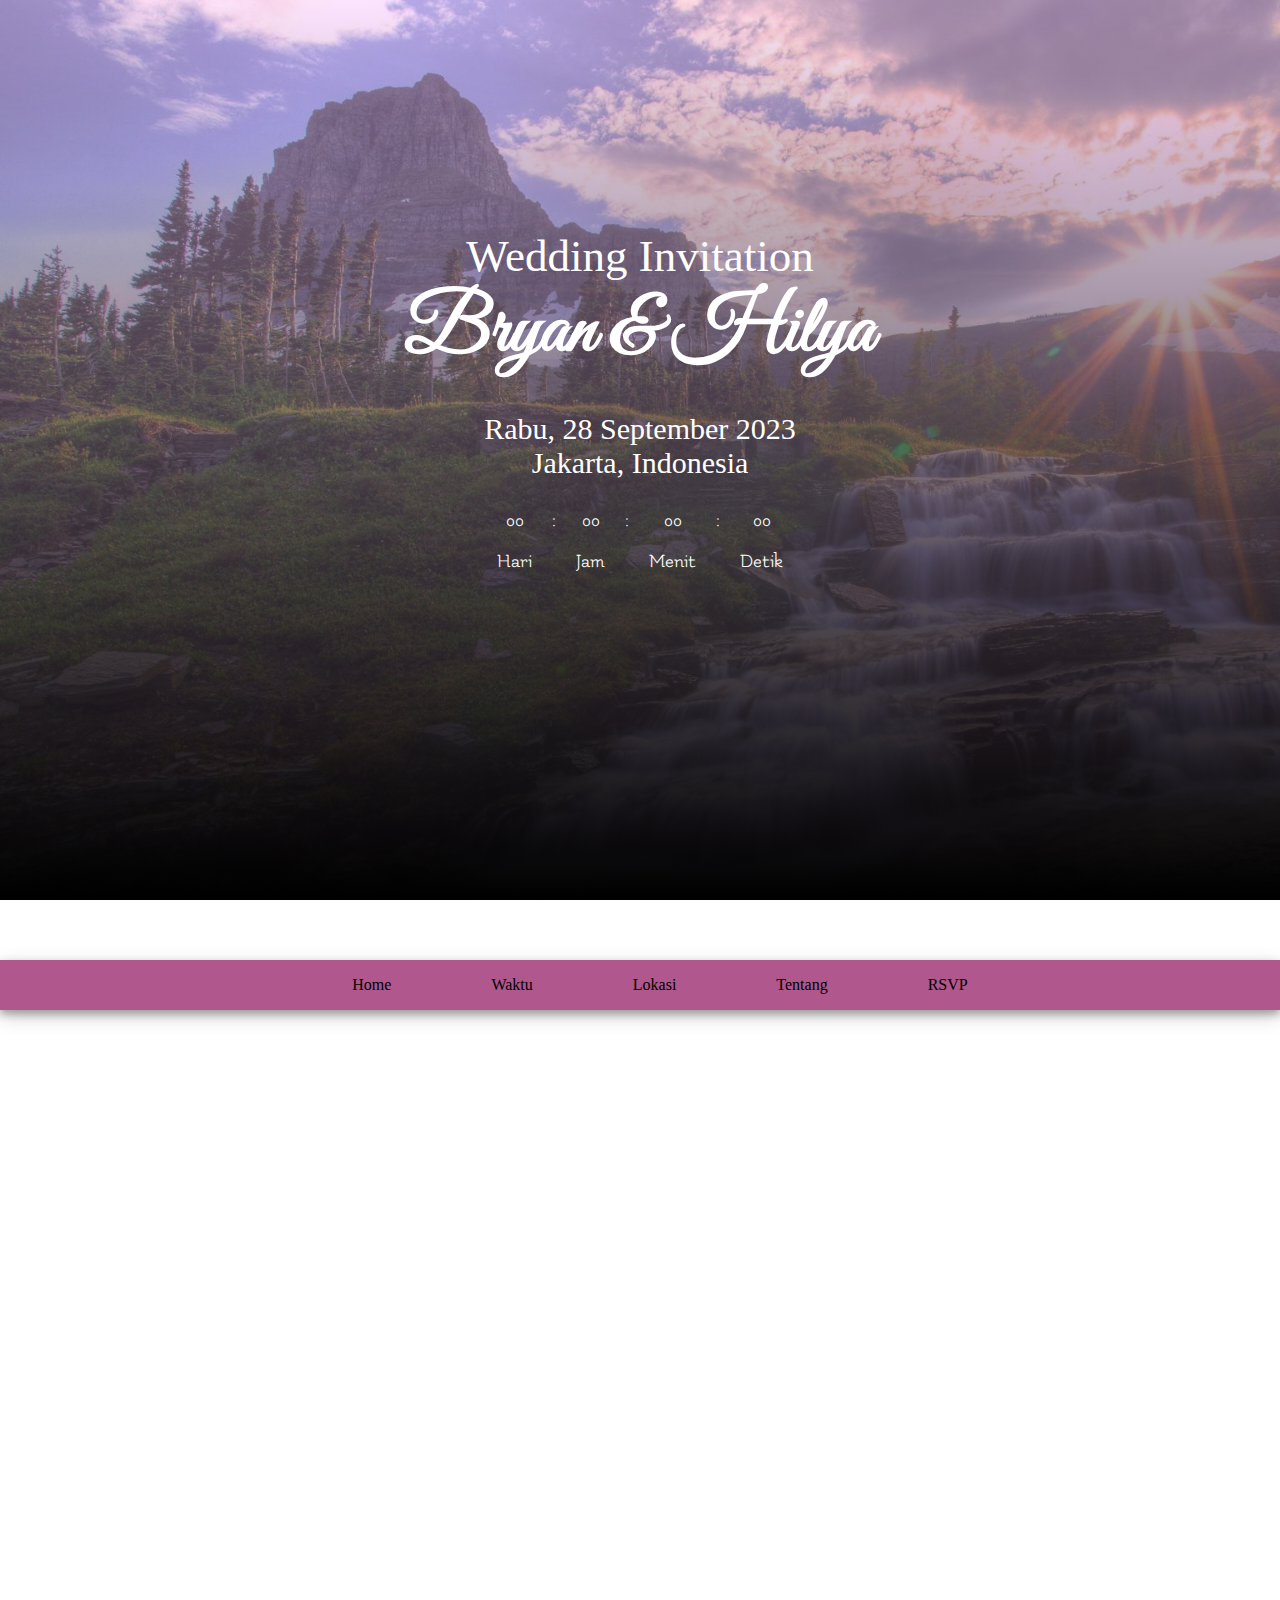
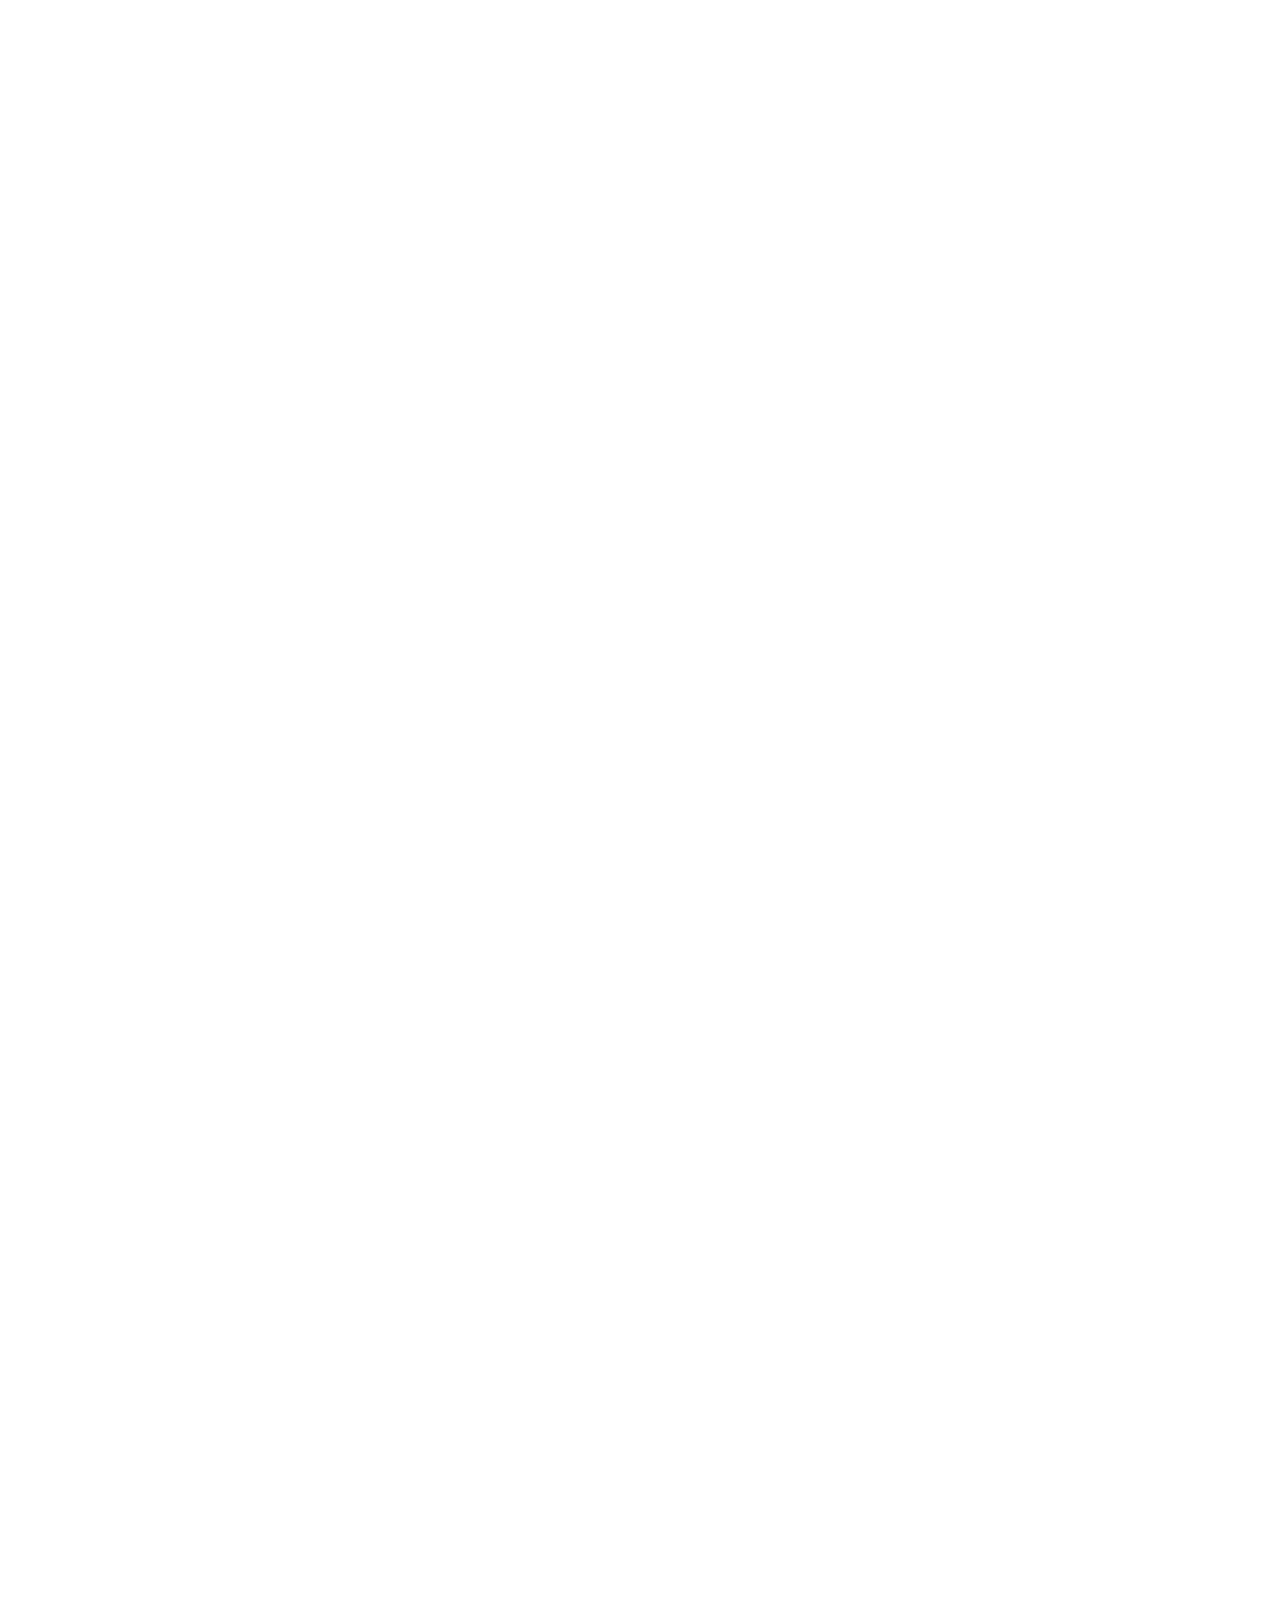
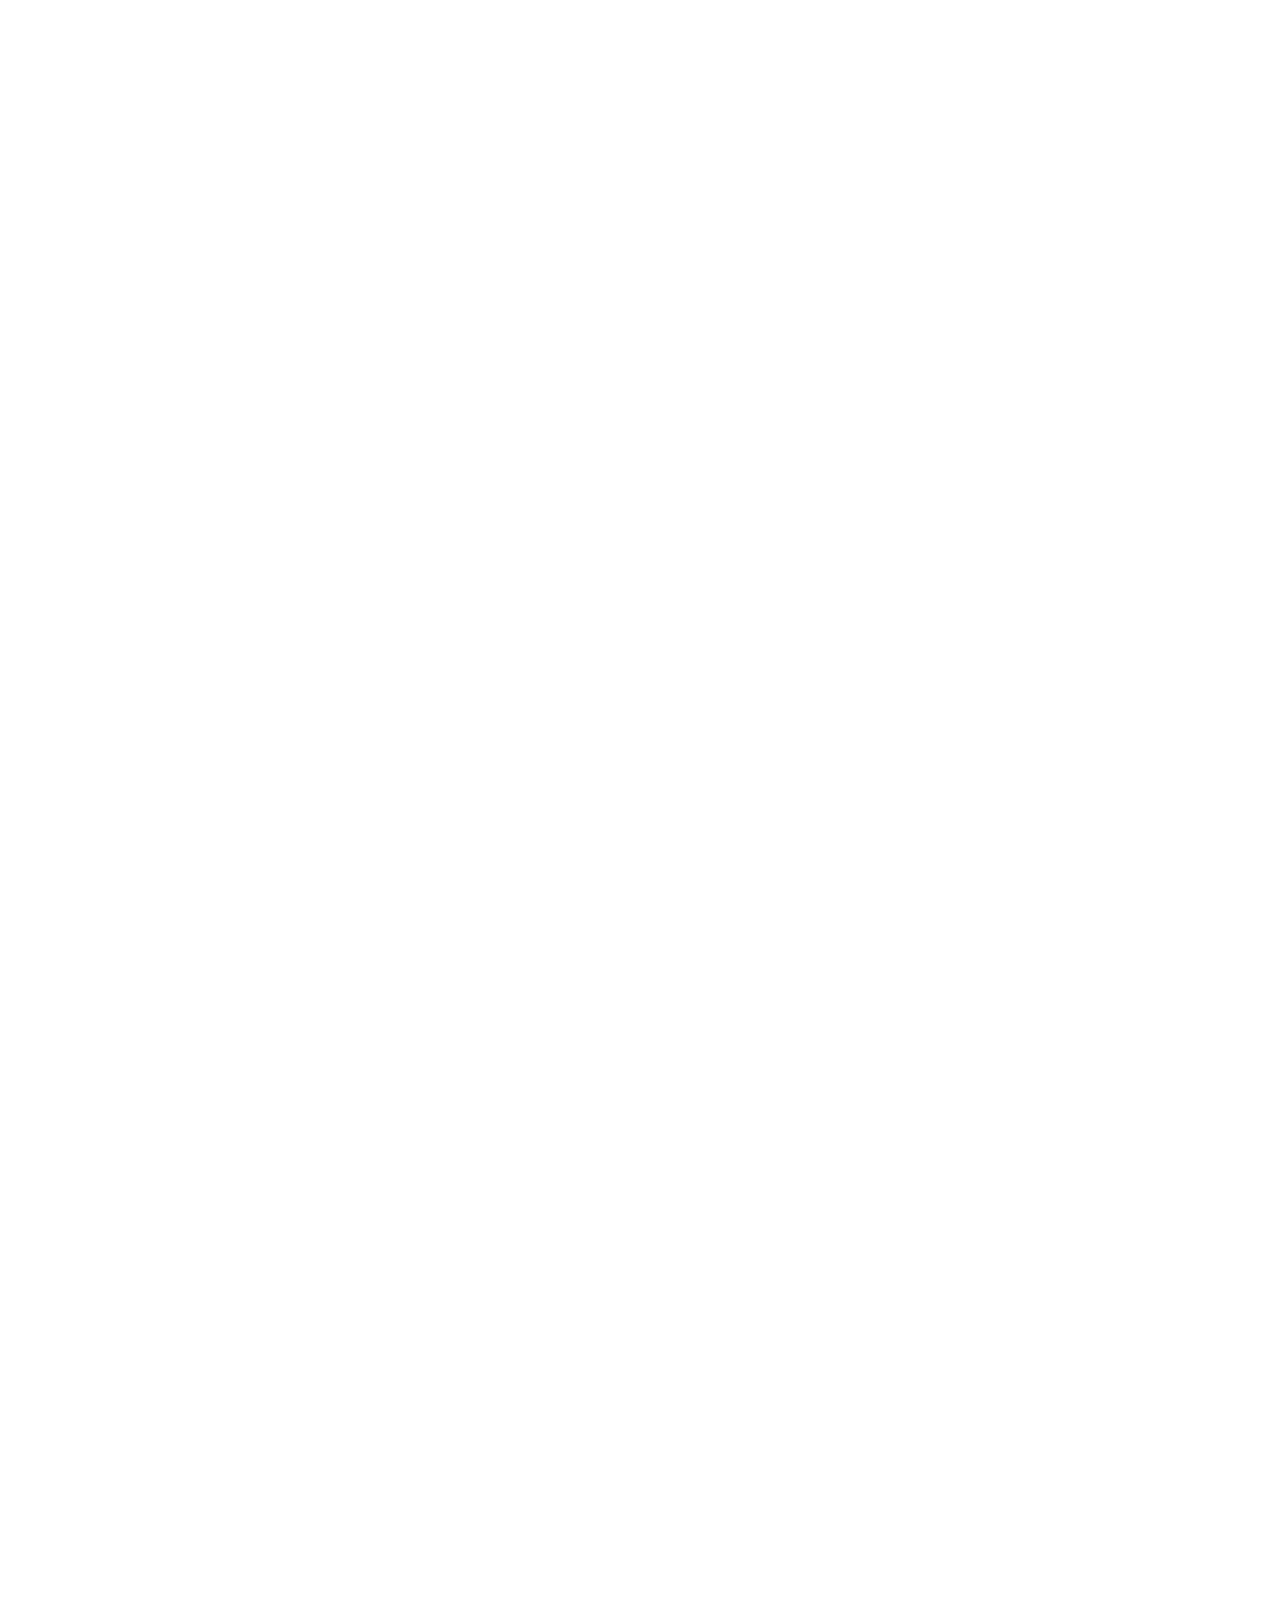
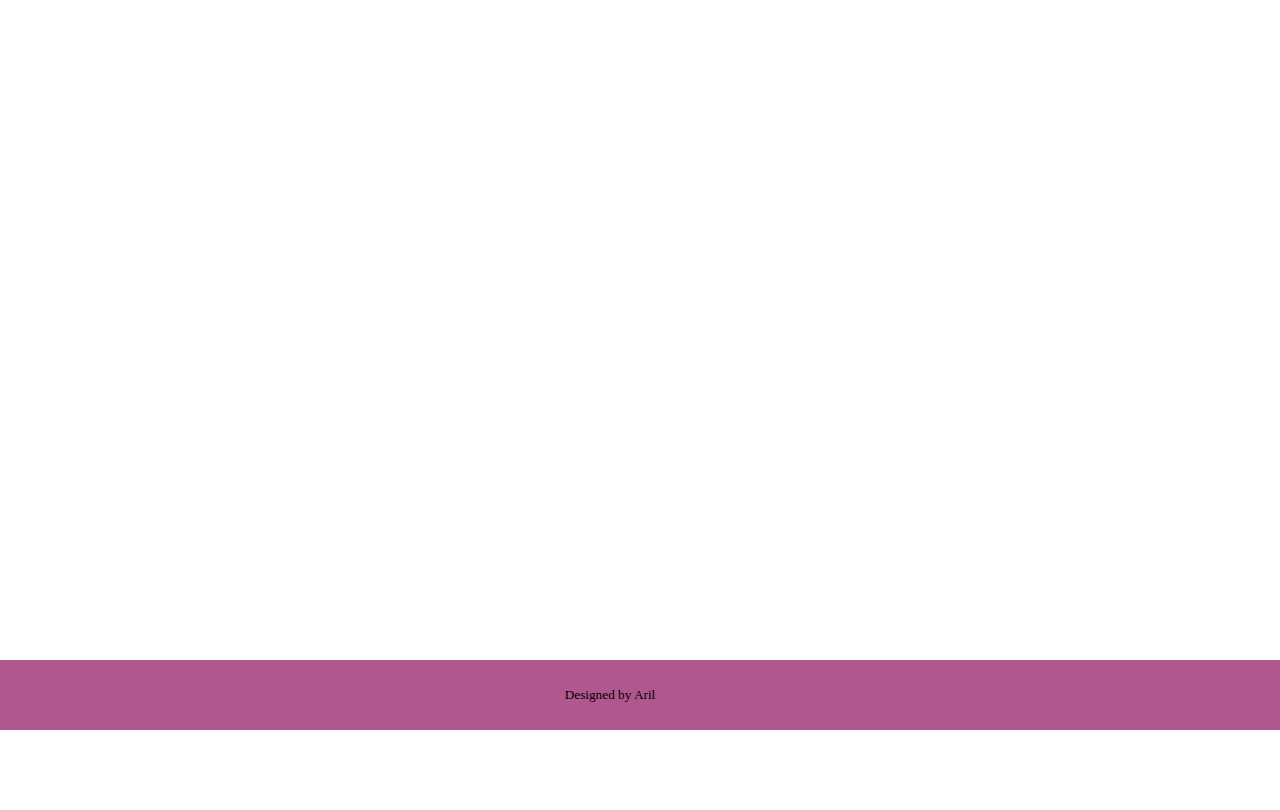
==== main.html @ d0e6f998 "Fix bug" ====
<!DOCTYPE html>
<html lang="en">

<head>
    <meta charset="UTF-8">
    <meta name="viewport" content="width=device-width, initial-scale=1.0">
    <link rel="stylesheet" href="css/style-content.css">
    <link rel="stylesheet" href="https://fonts.googleapis.com/css?family=Sofia">
    <title>Wedding Invitation</title>
</head>

<body>
    <div class="content1">
        <div class="wedding-name">
            <p id="wed-inv">Wedding Invitation</p>
            <h2>Bryan & Hilya</h2>
            <p id="date">Rabu, 28 September 2023 <br>Jakarta, Indonesia</p>
            <div class="time-remaining">
                <ul id="hitungmundur">
                    <li><span class="countdown-detail days">00</span>
                        <p class="days_text">Hari</p>
                    </li>
                    <li class="separator">:</li>
                    <li><span class="countdown-detail hours">00</span>
                        <p class="hours_text">Jam</p>
                    </li>
                    <li class="separator">:</li>
                    <li><span class="countdown-detail minutes">00</span>
                        <p class="minutes_text">Menit</p>
                    </li>
                    <li class="countdown-detail separator">:</li>
                    <li><span class="seconds">00</span>
                        <p class="seconds_text">Detik</p>
                    </li>
                </ul>
            </div>
        </div>
    </div>

    <div class="bar1" id="navbar-header">
        <ul class="navbar">
            <li><a href="#home">Home</a></li>
            <li><a href="#time">Waktu</a></li>
            <li><a href="#location">Lokasi</a></li>
            <li><a href="#journey">Tentang</a></li>
            <li><a href="#rsvp">RSVP</a></li>
        </ul>
    </div>


    <div class="content-main">
        <div class="home reveal" id="home">
            <img class="img-bismillah" src="img/bismillah.png" alt="bismillah">
            <p>Assalamu'alaikum Warahmatullahi Wabarakatuh. <br>
                Dengan memohon rahmat dan ridha Allah swt, <br>
                kami bermaksud mengundang Bapak/Ibu/Saudara/Saudari pada acara pernikahan kami</p>
            <h2>Bryan<br>&<br>Hilya Nafis Najmalana</h2>
        </div>

        <div class="time reveal" id="time">
            <h3>Waktu</h2>
                <div class="detail">
                    <div class="sub-content">
                        <div class="hari">Rabu</div>
                        <div class="tanggal">28</div>
                        <div class="bulan">September</div>
                    </div>
                    <div class="sub-content">
                        <div class="subtitle">Akad Nikah</div>
                        <div class="time-detail">15.00</div>
                        <div class="subtitle">WIB</div>
                    </div>
                    <div class="sub-content">
                        <div class="subtitle">Resepsi</div>
                        <div class="time-detail">20.00</div>
                        <div class="subtitle">WIB</div>
                    </div>
                </div>
        </div>

        <div class="location reveal" id="location">
            <h3>Lokasi</h3>
            <div class="maps">
                <div class="mapouter">
                    <div class="gmap_canvas"><iframe class="gmap_iframe" frameborder="0" scrolling="no" marginheight="0"
                            marginwidth="0"
                            src="https://maps.google.com/maps?width=600&amp;height=400&amp;hl=en&amp;q=Jl. Angsana 2 No.73, RT.2/RW.2, Pamulang Tim., Kec. Pamulang, Kota Tangerang Selatan, Banten 15417&amp;t=&amp;z=14&amp;ie=UTF8&amp;iwloc=B&amp;output=embed"></iframe><a
                            href="https://embed-googlemap.com">embed google maps</a>
                    </div>
                </div>
            </div>
            <div class="map-detail">
                <p id="location-name">Laguna Park</p>
                <p id="location-name-detail">Jl. Angsana 2 No.73, RT.2/RW.2<br>Pamulang Tim., Kec. Pamulang, Kota
                    Tangerang Selatan, Banten 15417</p>
            </div>
        </div>

        <div class="journey reveal" id="journey">
            <h3>Perjalanan</h3>
            <div class="journey-content">
                <div class="row">
                    <div class="content" id="first-journey">
                        <img src="https://pondokwedding.com/wp-content/uploads/2023/02/Jasa-Foto-Prewedding-Cibubur.jpg"
                            alt="asdasd">
                        <div class="img-text">
                            <h4>November 2019</h4>
                            <p>Pertama kali kenal Dalam Suatu Event</p>
                        </div>
                    </div>
                    <div class="content" id="second-journey">
                        <img src="https://pondokwedding.com/wp-content/uploads/2023/02/Jasa-Foto-Prewedding-Cibubur.jpg"
                            alt="asdasd">
                        <div class="img-text">
                            <h4>Januari 2020</h4>
                            <p>Running Dalam 1 Proker Event</p>
                        </div>
                    </div>
                    <div class="content" id="third-journey">
                        <img src="https://pondokwedding.com/wp-content/uploads/2023/02/Jasa-Foto-Prewedding-Cibubur.jpg"
                            alt="asdasd">
                        <div class="img-text">
                            <h4>Maret 2020</h4>
                            <p>Memulai kisah</p>
                        </div>
                    </div>
                </div>

                <div class="row">
                    <div class="content" id="fourth-journey">
                        <img src="https://pondokwedding.com/wp-content/uploads/2023/02/Jasa-Foto-Prewedding-Cibubur.jpg"
                            alt="asdasd">
                        <div class="img-text">
                            <h4>Mei 2020</h4>
                            <p>Pertemuan Antara 2 Keluarga</p>
                        </div>
                    </div>
                    <div class="content" id="fifth-journey">
                        <img src="https://pondokwedding.com/wp-content/uploads/2023/02/Jasa-Foto-Prewedding-Cibubur.jpg"
                            alt="asdasd">
                        <div class="img-text">
                            <h4>Juni 2020</h4>
                            <p>Prosesi Lamaran</p>
                        </div>
                    </div>
                    <div class="content" id="sixth-journey">
                        <img src="https://pondokwedding.com/wp-content/uploads/2023/02/Jasa-Foto-Prewedding-Cibubur.jpg"
                            alt="asdasd">
                        <div class="img-text">
                            <h4>Agustus 2020</h4>
                            <p>Menikah</p>
                        </div>
                    </div>
                </div>
            </div>
        </div>

        <div class="rsvp reveal" id="rsvp">
            <h3>Konfirmasi Kehadiran</h3>
            <p>Merupakan suatu kehormatan dan kebahagiaan bagi kami
                apabila Bapak/Ibu/Saudara/Saudari berkenan hadir memberikan doa restu. <br>
                <br>
                Jika bisa hadir kami tunggu konfirmasinya,<br>
                <br>

                Jika tidak memungkinkan untuk hadir di pernikahan kami,tidak mengapa,<br>
                semoga bisa berjumpa di lain kesempatan <br>
                <br><br>
                Stay safe & jaga kesehatan ya :)
            </p>

            <div class="contact-rsvp">
                <div class="contact">
                    <a href="#" target="_blank" rel="noopener noreferrer">
                        <div class="btn-contact">
                            <img src="https://1.bp.blogspot.com/-OMfAN5AhKbU/Xut3OFHoLeI/AAAAAAAAGGk/miajoiIGBhsl9hh5svrX48QTmJB7AXpjACLcBGAsYHQ/s1600/logo-wa-transparan.png"
                                alt="">
                            Kabarin Bryan
                        </div>
                    </a>
                </div>
                <hr>
                <div class="contact">
                    <a href="https://www.instagram.com/hilyanafisn/">
                        <div class="btn-contact">
                            <img src="https://1.bp.blogspot.com/-OMfAN5AhKbU/Xut3OFHoLeI/AAAAAAAAGGk/miajoiIGBhsl9hh5svrX48QTmJB7AXpjACLcBGAsYHQ/s1600/logo-wa-transparan.png"
                                alt="">
                            Kabarin Hilya
                        </div>
                    </a>
                </div>
            </div>
            <img class="flower-image" src="https://images-wixmp-ed30a86b8c4ca887773594c2.wixmp.com/f/25d45014-8cc3-4c98-b02c-5a0cf3a55ddd/dd1kptp-6dc9e5f0-930a-4910-94e1-ae3134d52ec4.png/v1/fill/w_932,h_858/pink_lilies_on_a_transparent_background__by_prussiaart_dd1kptp-pre.png?token=eyJ0eXAiOiJKV1QiLCJhbGciOiJIUzI1NiJ9.[base64].sa9JII8E-DJdh2qNLFSfDEJa-4YbRCFbp7JVrWV58W8" alt="">
        </div>
    </div>

    <div class="footer">
        <div class="watermark">
            <h5>Designed by Aril</h5>
            <a href="https://www.instagram.com/arilimata" target="_blank" rel="noopener noreferrer"><img
                    src="https://cdn4.iconfinder.com/data/icons/social-media-black-white-2/600/Instagram_glyph_svg-512.png"
                    alt=""></a>
            <a href="https://www.github.com/arilimata" target="_blank" rel="noopener noreferrer"><img
                    src="https://cdn-icons-png.flaticon.com/512/25/25231.png" alt=""></a>
            <a href="https://www.linkedin.com/in/arilimata/" target="_blank" rel="noopener noreferrer"><img
                    src="https://cdn-icons-png.flaticon.com/512/61/61109.png" alt=""></a>
        </div>
    </div>

    <script src="script/script.js"></script>
</body>

</html>
---- css/style-content.css ----
@import url('https://fonts.googleapis.com/css2?family=Flamenco&display=swap');
@import url('https://fonts.googleapis.com/css2?family=Sofia&display=swap');
@import url('https://fonts.googleapis.com/css2?family=Great+Vibes&display=swap');

body{
    margin: 0;
    background-repeat: no-repeat;
    background-size: cover;
}
.content1 {
    background-image: 
    linear-gradient(to bottom, rgba(250, 203, 254, 0.52), rgba(0, 0, 0, 1)),
    url("../img/bg-scenery.jpg");
    background-size: cover;
    background-attachment: fixed;
    height: 960px;
}
.wedding-name{
    position: absolute;
    left: 0px;
    right: 0px;
    margin-left: auto;
    margin-right: auto;
    text-align: center;
    width: 550px;
    margin-top: 230px;
    color: white;
}

.wedding-name #wed-inv{
    margin: 0px;
    font-size: 45px;
}

.wedding-name #date {
    font-size: 30px;
}

.wedding-name h2{
    font-family: 'Great Vibes', cursive;
    font-size: 80px;
    color: white;
    margin: 0px;
}

.bar1 {
    background-color: white;
    height: 50px;
    padding-top: 0px;
    margin-top: 0px;
    z-index: 1;
}

.bar1 hr {
    margin: 0px;
}

.navbar {
    display: flex;
    list-style: none;
    justify-content: center;
    text-align: center;
    margin: 0px;
    line-height: 50px;
    background-color: #B0578D;;
    box-shadow: 0 4px 8px 0 rgba(0, 0, 0, 0.3), 0 6px 20px 0 rgba(0, 0, 0, 0.19);
}

.navbar li {
    margin-left: 50px;
    margin-right: 50px;
}

.navbar li a {
    text-decoration: none;
    color: black;
}

.content-main .home{
    margin-top: 100px;
    height: 800px;
    display: flex;
    flex-direction: column;
    align-items: center;
}

.content-main .home .img-bismillah {
    width: 500px;
}

.content-main .home p {
    text-align: center;
    font-size: 25px;
    font-family: 'Flamenco', cursive;
}

.content-main .home h2 {
    font-family: 'Great Vibes', cursive;
    text-align: center;
    font-size: 80px;
    color: rgba(153,110,109,255);
}

.content-main .time {
    height: 600px;
    box-shadow: 0 4px 8px 0 rgba(0, 0, 0, 0.3), 0 6px 20px 0 rgba(0, 0, 0, 0.19);
    background-color: hsl(320, 100%, 92%);
}

.content-main .time h3 {
    margin-top: 0px;
    font-family: 'Flamenco', cursive;
    text-align: center;
    font-size: 60px;
    padding-top: 100px;
}

.content-main .time .detail {
    display: flex;
    text-align: center;
    justify-content: center;
}

.content-main .time .detail .sub-content {
    display: flex;
    flex-direction: column;
    margin-left: 90px;
    margin-right: 90px;
}

.content-main .time .detail .sub-content .hari {
    font-size: 30px;
}

.content-main .time .detail .sub-content .bulan {
    font-size: 30px;
}

.content-main .time .detail .sub-content .tanggal {
    font-size: 80px;
}

.content-main .time .detail .sub-content .subtitle {
    font-size: 30px;
}

.content-main .time .detail .sub-content .time-detail {
    margin-top: 11px;
    font-size: 60px;
}

.content-main .location {
    height: 950px;
    background-color: #D988B9;
    box-shadow: 0 4px 8px 0 rgba(0, 0, 0, 0.3), 0 6px 20px 0 rgba(0, 0, 0, 0.19);
}

.content-main .location h3 {
    margin-top: 0px;
    font-family: 'Flamenco', cursive;
    text-align: center;
    font-size: 60px;
    padding-top: 100px;
}

.content-main .location .maps {
    width: 605px;
    height: 405px;
    margin-left: auto;
    margin-right: auto;
    background-color: white;
    box-shadow: 0 4px 8px 0 rgba(0, 0, 0, 0.3), 0 6px 20px 0 rgba(0, 0, 0, 0.19);
}

.content-main .location .map-detail #location-name{
    font-family: 'Flamenco', cursive;
    text-align: center;
    font-size: 60px;
    margin-bottom: 0px;
}

.content-main .location .map-detail #location-name-detail{
    font-family: 'Flamenco', cursive;
    text-align: center;
    font-size: 28px;
    margin-top: 10px;
}

.content-main .journey {
    /* background-color: #B0578D; */
    height: 1100px;
}

.content-main .journey h3 {
    margin-top: 0px;
    font-family: 'Flamenco', cursive;
    text-align: center;
    font-size: 60px;
    padding-top: 100px;
}

.content-main .journey .journey-content{
    display: flex;
    flex-direction: column;
    align-items: center;
    /* background-color: #D988B9; */
}

.content-main .journey .journey-content .row {
    display: flex;
    flex-direction: row;
    justify-content: space-between;
    margin-top: 20px;
}

.content-main .journey .journey-content .row .content {
    position: relative;
    margin-left: 20px;
    margin-right: 20px;
    background-color: black;
    border-radius: 40px;
    z-index: -1;
    box-shadow: 0 4px 8px 0 rgba(0, 0, 0, 0.5), 0 6px 20px 0 rgba(0, 0, 0, 0.39);
}

.content-main .journey .journey-content .row .content img {
    width: 400px;
    height: 400px;
    opacity: 0.7;
    border-radius: 40px;
    
}

.content-main .journey .journey-content .row .content .img-text {
    position: absolute;
    top: 280px;
    left: 16px;
    color: rgb(202, 181, 180);
    font-size: 18px;
}

.content-main .rsvp {
    background-color: hsl(320, 100%, 92%);
    height: 900px;
    box-shadow: 0 4px 8px 0 rgba(0, 0, 0, 0.3), 0 6px 20px 0 rgba(0, 0, 0, 0.19);
}

.content-main .rsvp .flower-image {
    display: block;
    margin-top: 50px;
    width: 200px;
    margin-left: auto;
    margin-right: auto;
}

.content-main .rsvp h3 {
    margin-top: 0px;
    font-family: 'Flamenco', cursive;
    text-align: center;
    font-size: 60px;
    padding-top: 100px;
}

.content-main .rsvp p {
    text-align: center;
    font-size: 25px;
    font-family: 'Flamenco', cursive;
    width: 950px;
    margin-left: auto;
    margin-right: auto;
}

.content-main .rsvp .contact-rsvp {
    display: flex;
    justify-content: center;
    font-family: 'Flamenco', cursive;
    font-size: 1.2rem;
}

.content-main .rsvp .contact {
    margin-top: 20px;
}

.content-main .rsvp .contact a {
    text-align: center;
    line-height: 70px;
    color: white;
    text-decoration: none;
}

.content-main .rsvp .contact a .btn-contact {
    position: relative;
    height: 70px;
    width: 200px;
    background-color: rgb(108, 199, 81);;
    border-radius: 10px;
    z-index: 2 !important;
}
.content-main .rsvp .contact a .btn-contact img {
    position: relative;
    height: 30px;
    margin-right: 5px;
    top: 9px;
    color: white;
}

.contact-rsvp hr {
    margin: 0px 30px;
    margin-top: 20px;
    height: 70px;
    border-color: black;
    border-width: 1px;
}

.footer {
    height: 70px;
    background-color: #B0578D;
}

.footer .watermark {
    display: flex;
    justify-content: center;
    line-height: 70px;
}

.footer .watermark a {
    height: 40px;
}

.footer .watermark h5 {
    font-weight: 200;
    margin: 0px;
}

.footer img {
    margin-left: 20px;
    padding-top: 25px;
    width: 20px;
}

/* Countdown */
.time-remaining ul {
    display: flex;
    list-style: none;
    justify-content: center;
    padding-left: 0px;
    font-family: 'Flamenco', cursive;
}

.time-remaining ul li span .countown-detail {
    font-size: 40px;
}

.time-remaining ul li {
    margin-left: 10px;
    margin-right: 10px;
    font-size: 20px;
}

/* Navbar Lock */
.fixed-position {
    position: fixed;
    width: 100%;
    top: 0;
}

.fixed-position + .content-main{
    padding-top: 50px;
}


/* Google Maps */
.mapouter {
    align-items: center;
    text-align: right;
    width: 600px;
    height: 400px;
    margin-left: auto;
    margin-right: auto;
    box-shadow: 0 4px 8px 0 rgba(0, 0, 0, 0.3), 0 6px 20px 0 rgba(0, 0, 0, 0.19);
}

.gmap_canvas {
    overflow: hidden;
    background: none !important;
    width: 600px;
    height: 400px;
}

.gmap_iframe {
    width: 600px !important;
    height: 400px !important;
    text-align: center; 
}

/* Custom Scrollbar */
/* Hide scrollbar for Chrome, Safari and Opera */
::-webkit-scrollbar {
    display: none;
}

/* CSS Animation Reveal */
.reveal{
    position: relative;
    transform: translateY(150px);
    opacity: 0;
    transition: 2s all ease;
  }
  .reveal.active{
    transform: translateY(0);
    opacity: 1;
  }
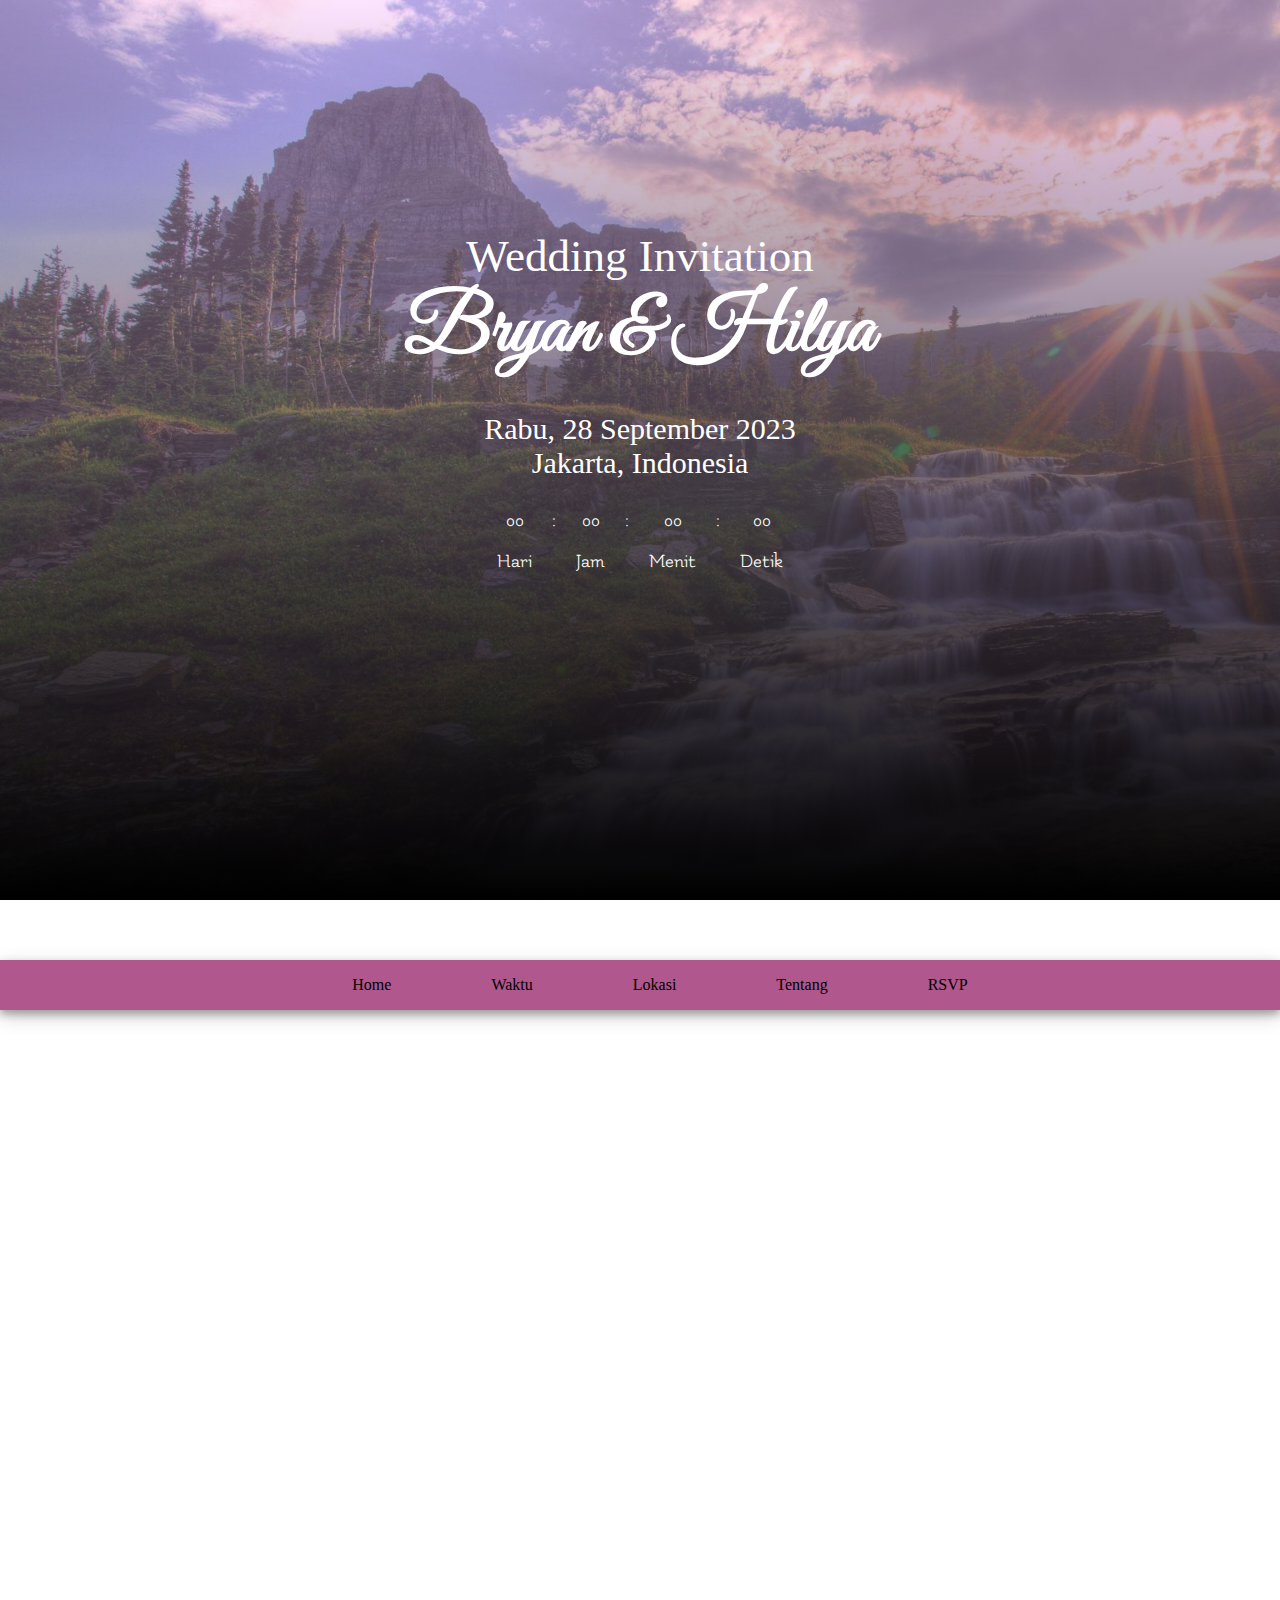
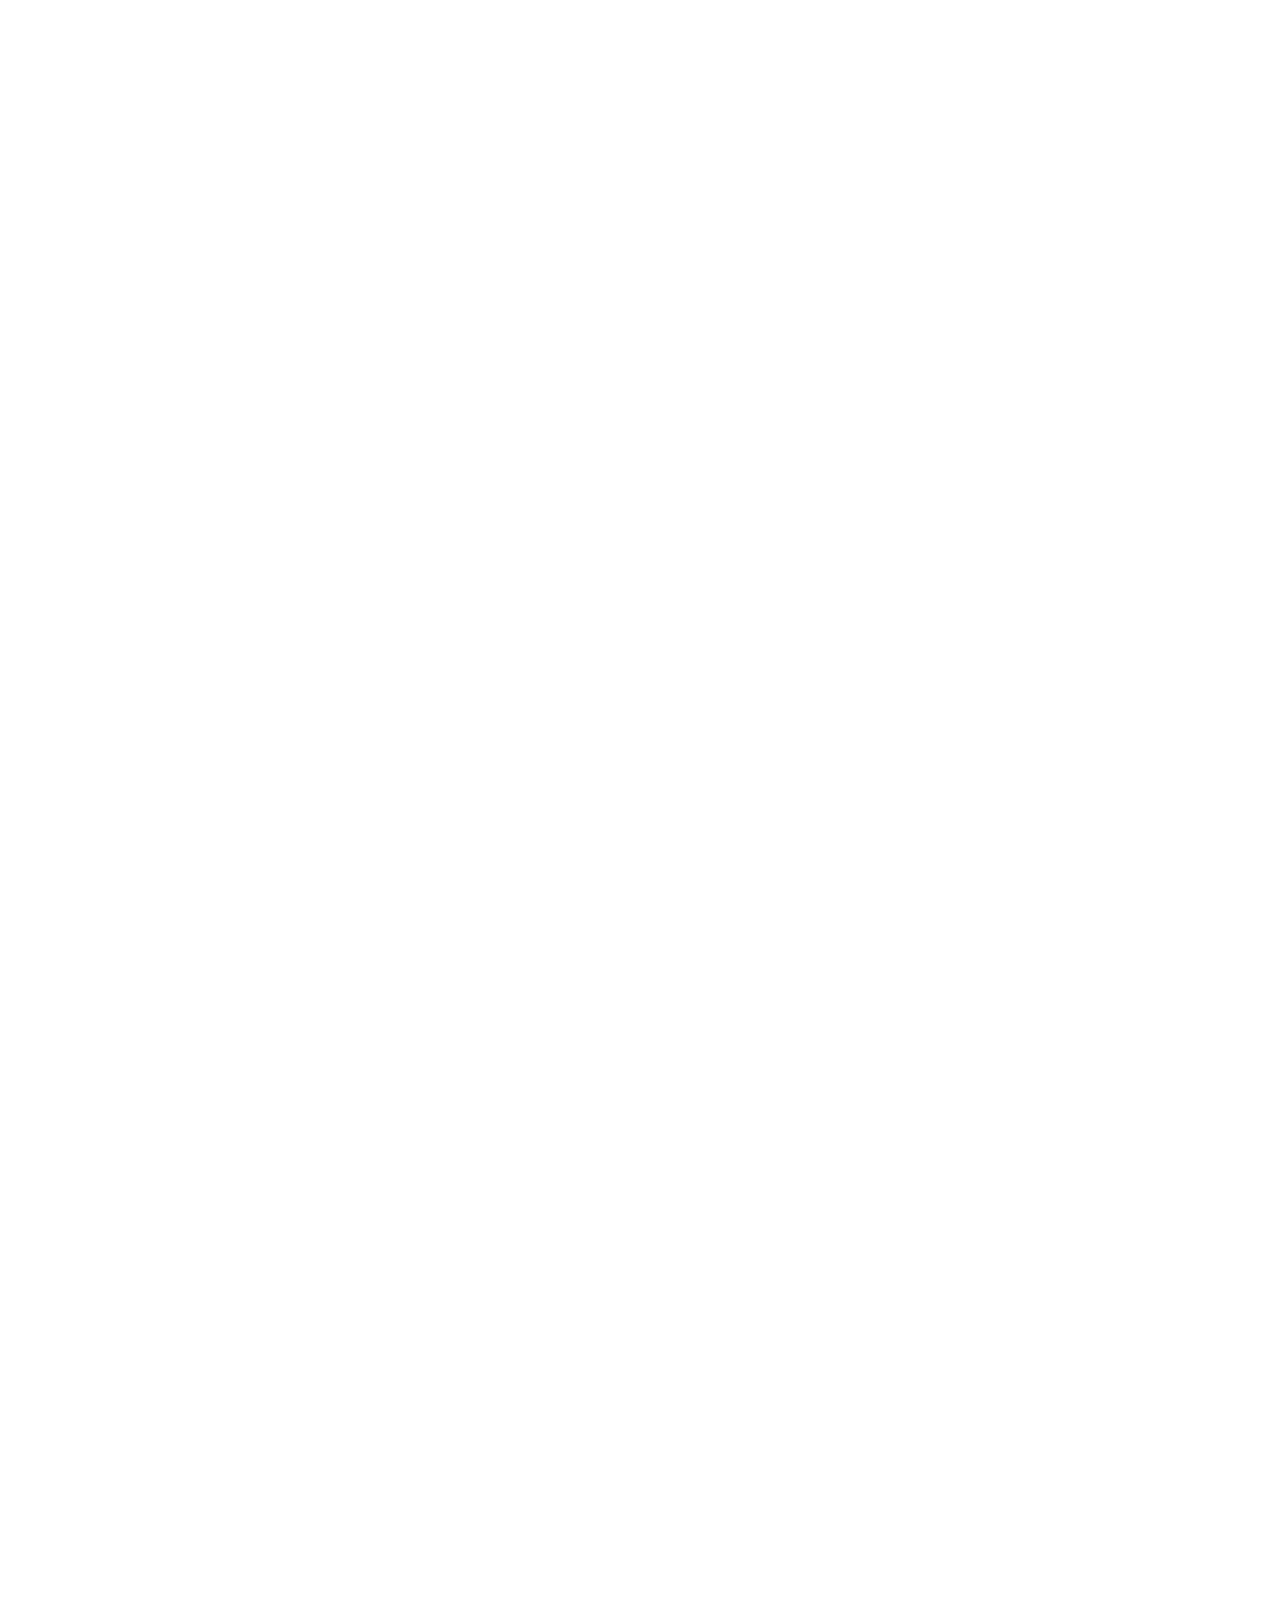
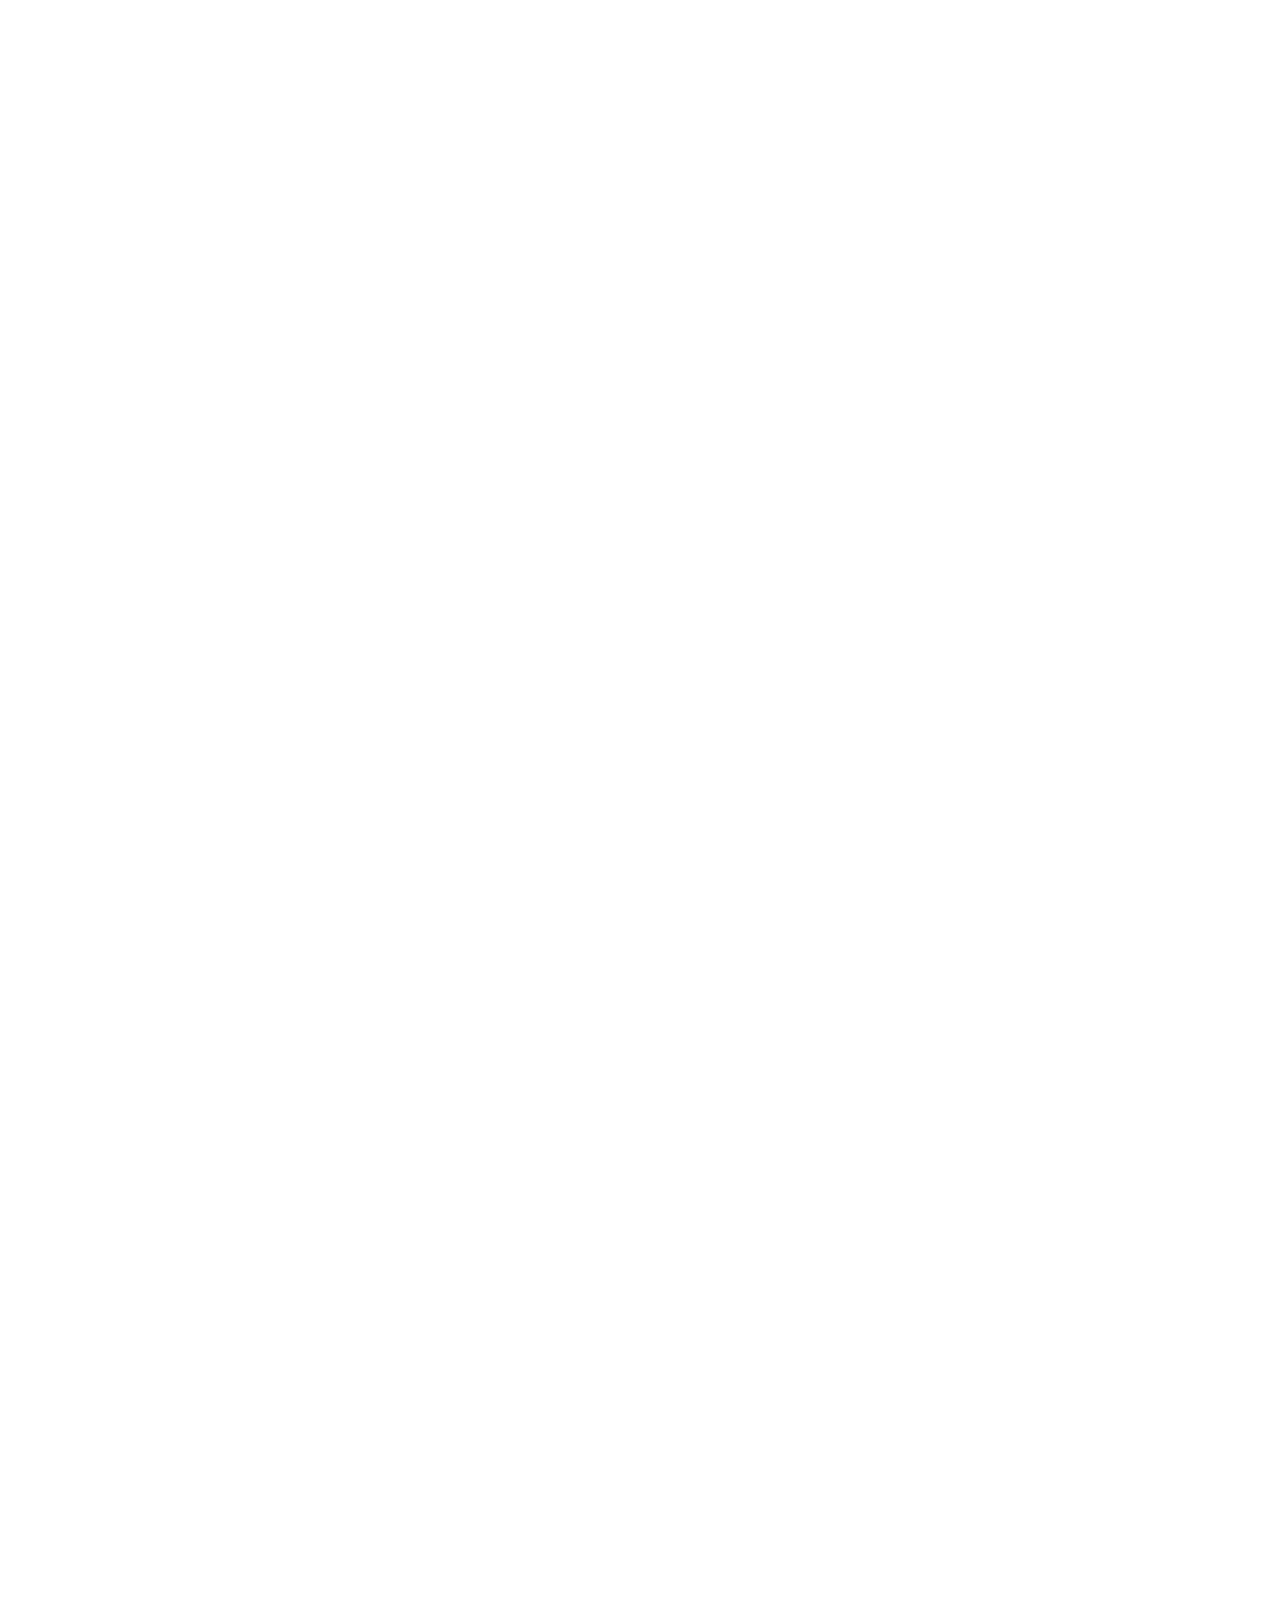
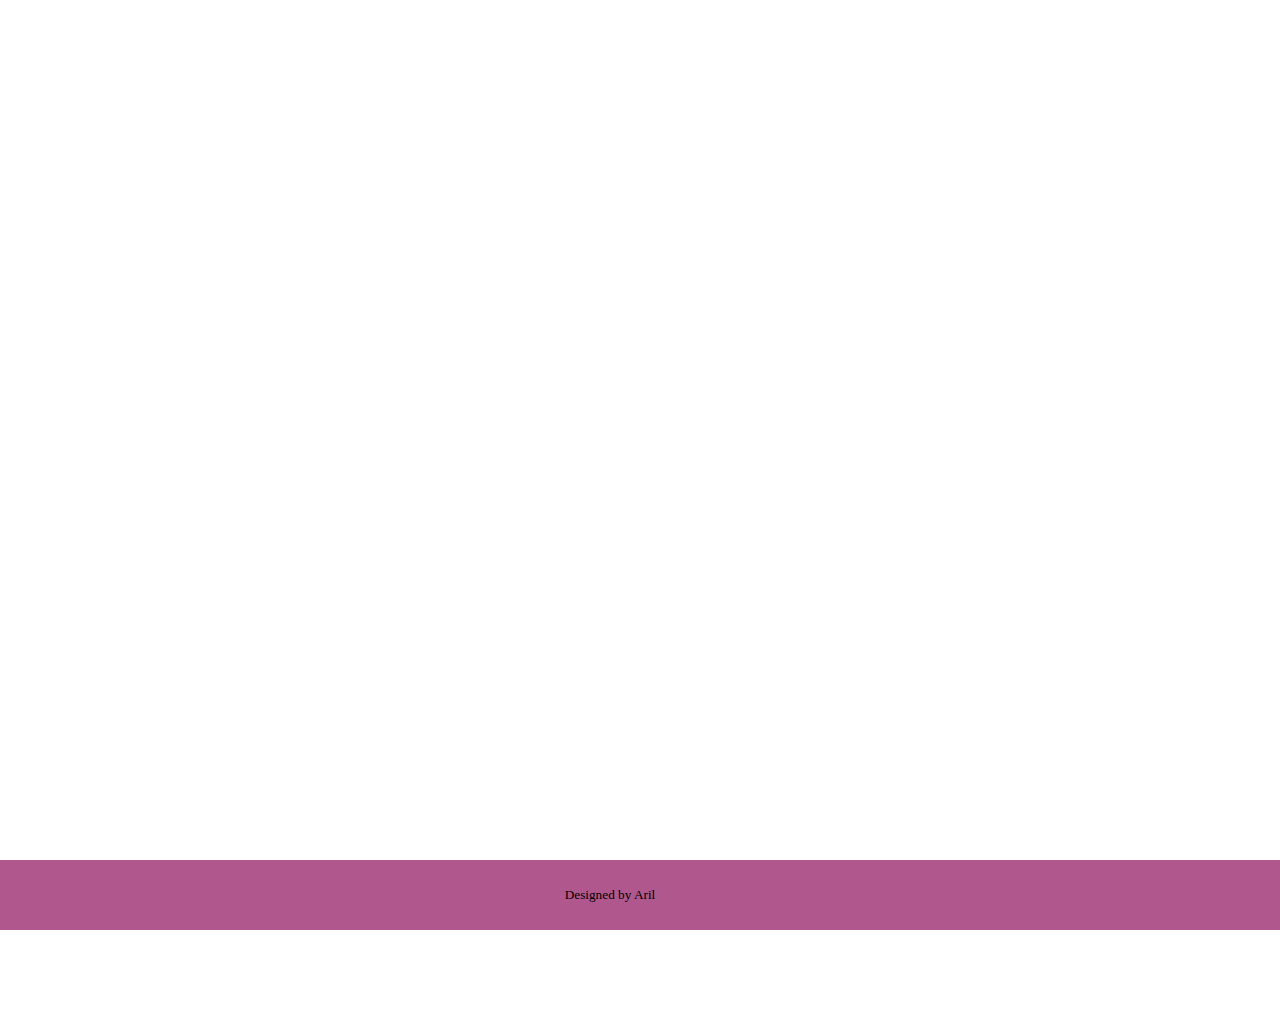
==== commit 8b44cabd: "update" ====
--- a/main.html
+++ b/main.html
@@ -6,6 +6,7 @@
     <meta name="viewport" content="width=device-width, initial-scale=1.0">
     <link rel="stylesheet" href="css/style-content.css">
     <link rel="stylesheet" href="https://fonts.googleapis.com/css?family=Sofia">
+    <link rel="shortcut icon" href="https://cdn-icons-png.flaticon.com/512/2132/2132462.png" type="image/x-icon">
     <title>Wedding Invitation</title>
 </head>
 
@@ -54,7 +55,9 @@
             <p>Assalamu'alaikum Warahmatullahi Wabarakatuh. <br>
                 Dengan memohon rahmat dan ridha Allah swt, <br>
                 kami bermaksud mengundang Bapak/Ibu/Saudara/Saudari pada acara pernikahan kami</p>
+            <img class="profile-pic" src="https://cdn.pixabay.com/photo/2015/10/05/22/37/blank-profile-picture-973460_960_720.png" alt="">
             <h2>Bryan<br>&<br>Hilya Nafis Najmalana</h2>
+            <img class="profile-pic" src="https://cdn.pixabay.com/photo/2015/10/05/22/37/blank-profile-picture-973460_960_720.png" alt="">
         </div>
 
         <div class="time reveal" id="time">
--- a/css/style-content.css
+++ b/css/style-content.css
@@ -78,7 +78,7 @@
 
 .content-main .home{
     margin-top: 100px;
-    height: 800px;
+    height: 1000px;
     display: flex;
     flex-direction: column;
     align-items: center;
@@ -99,6 +99,11 @@
     text-align: center;
     font-size: 80px;
     color: rgba(153,110,109,255);
+}
+
+.content-main .home img {
+    width: 150px;
+    border-radius: 75px;
 }
 
 .content-main .time {
